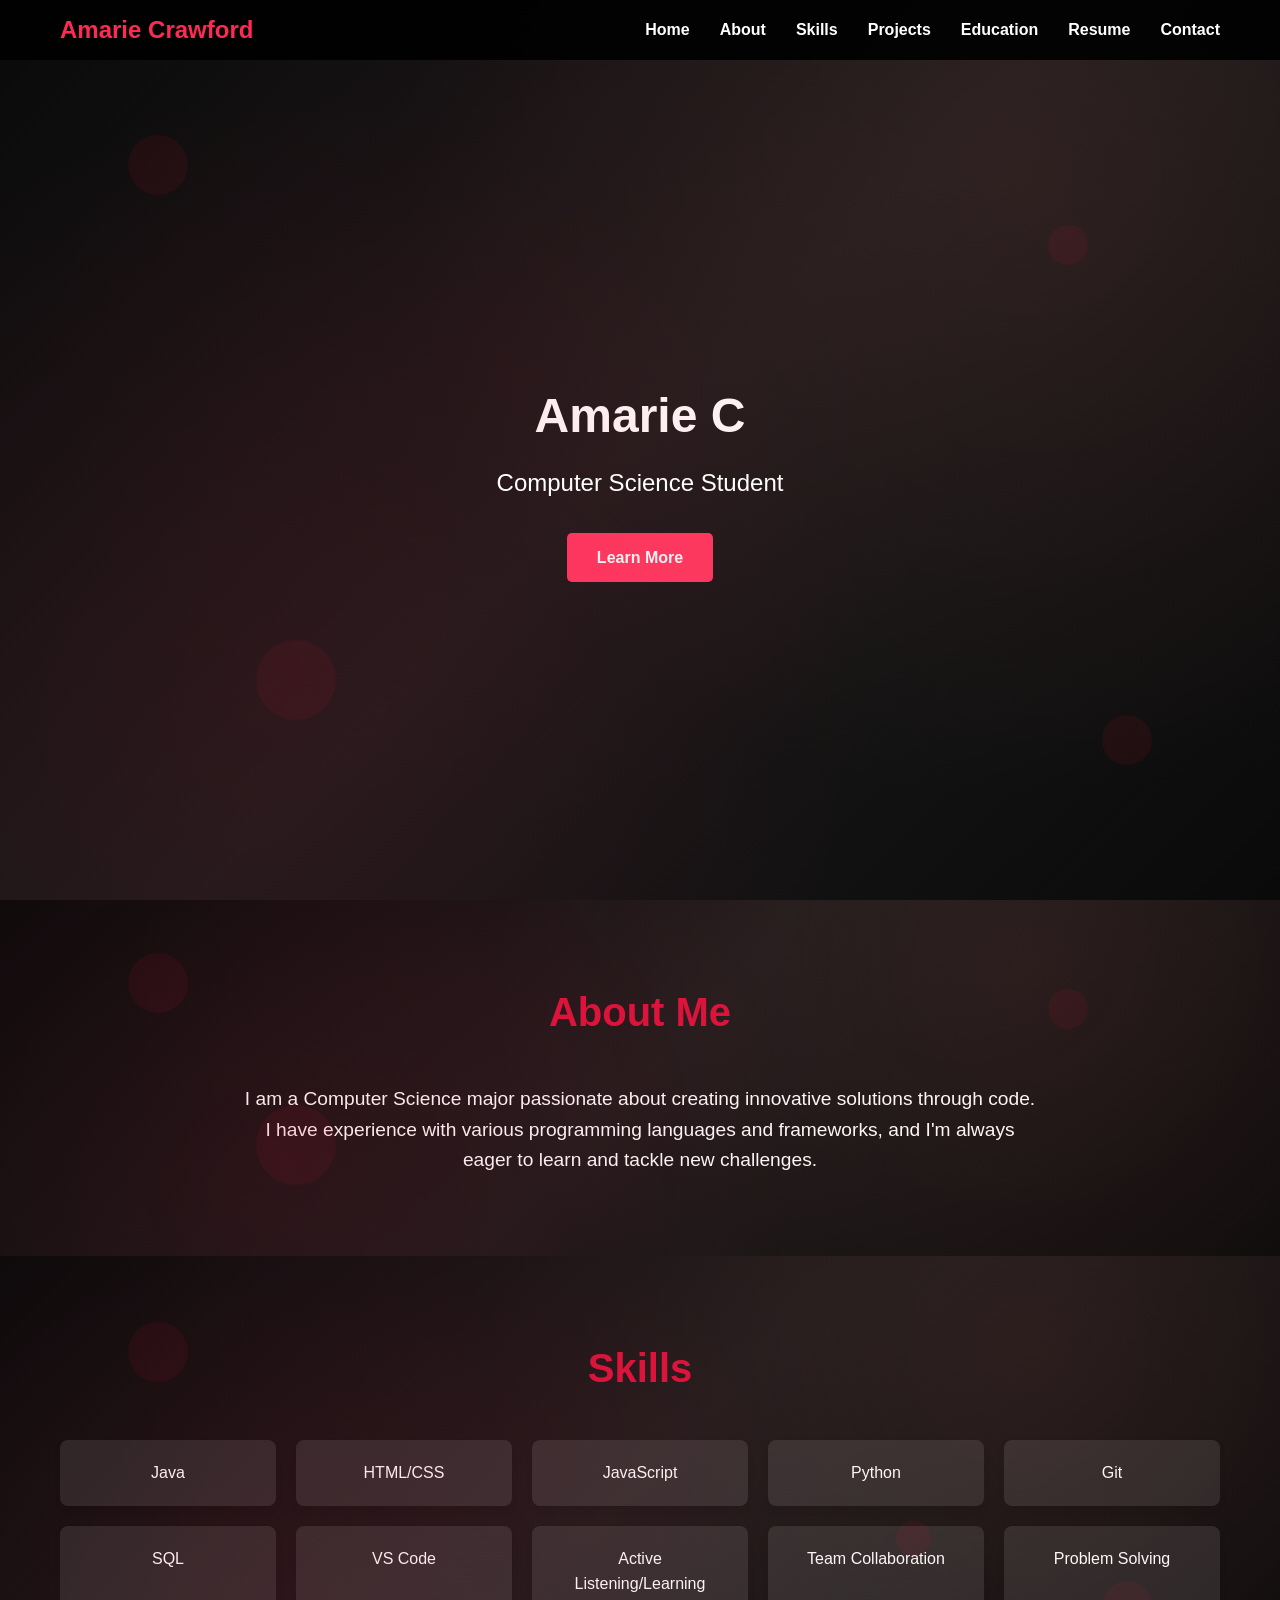
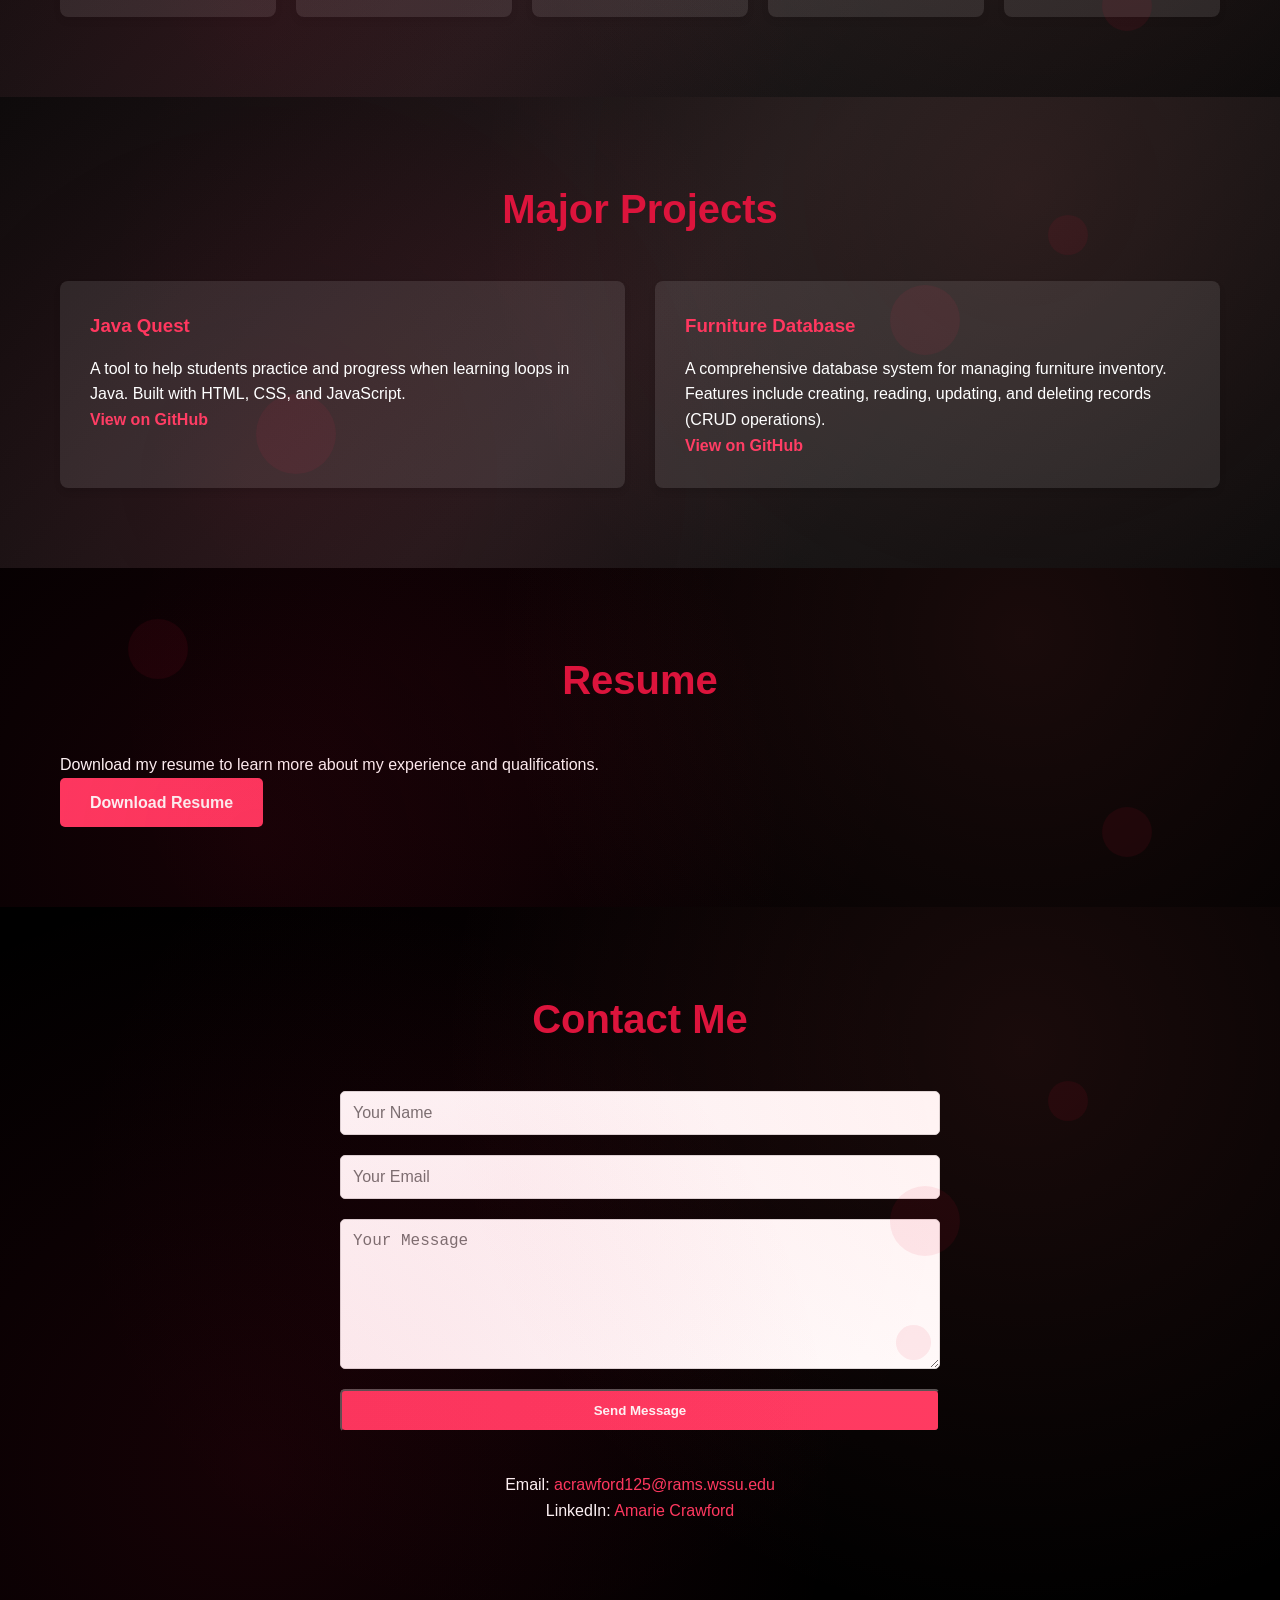
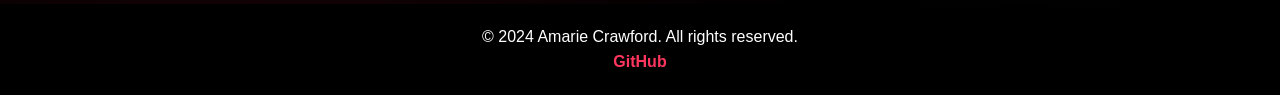
==== index.html @ 2c27f6a3 "Add files via upload" ====
<!DOCTYPE html>
<html lang="en">
<head>
    <meta charset="UTF-8">
    <meta name="viewport" content="width=device-width, initial-scale=1.0">
    <title>Amarie Crawford - Portfolio</title>
    <link rel="stylesheet" href="styles.css">
</head>
<body>
    <nav>
        <div class="nav-container">
            <div class="logo">Amarie Crawford</div>
            <div class="hamburger" id="hamburger">
                <span></span>
                <span></span>
                <span></span>
            </div>
            <ul class="nav-menu" id="nav-menu">
                <li><a href="#hero">Home</a></li>
                <li><a href="about.html">About</a></li>
                <li><a href="#skills">Skills</a></li>
                <li><a href="#projects">Projects</a></li>
                <li><a href="education.html">Education</a></li>
                <li><a href="#resume">Resume</a></li>
                <li><a href="#contact">Contact</a></li>
            </ul>
        </div>
    </nav>
    <header id="hero">
        <div class="section-shapes">
            <div class="section-shape shape-1"></div>
            <div class="section-shape shape-2"></div>
            <div class="section-shape shape-3"></div>
            <div class="section-shape shape-4"></div>
        </div>
        <div class="hero-content">
            <h1>Amarie Crawford</h1>
            <p>Computer Science Student</p>
            <a href="#about" class="cta-button">Learn More</a>
        </div>
    </header>

    <section id="about">
        <div class="section-shapes">
            <div class="section-shape shape-1"></div>
            <div class="section-shape shape-2"></div>
            <div class="section-shape shape-3"></div>
        </div>
        <div class="container">
            <h2>About Me</h2>
            <p>I am a Computer Science major passionate about creating innovative solutions through code. I have experience with various programming languages and frameworks, and I'm always eager to learn and tackle new challenges.</p>
        </div>
    </section>

    <section id="skills">
        <div class="section-shapes">
            <div class="section-shape shape-1"></div>
            <div class="section-shape shape-4"></div>
            <div class="section-shape shape-5"></div>
        </div>
        <div class="container">
            <h2>Skills</h2>
            <div class="skills-grid">
                <div class="skill-item">Java</div>
                <div class="skill-item">HTML/CSS</div>
                <div class="skill-item">JavaScript</div>
                <div class="skill-item">Python</div>
                <div class="skill-item">Git</div>
                <div class="skill-item">SQL</div>
                <div class="skill-item">VS Code</div>
                <div class="skill-item">Active Listening/Learning</div>
                <div class="skill-item">Team Collaboration</div>
                <div class="skill-item">Problem Solving</div>
            </div>
        </div>
    </section>

    <section id="projects">
        <div class="section-shapes">
            <div class="section-shape shape-2"></div>
            <div class="section-shape shape-3"></div>
            <div class="section-shape shape-6"></div>
        </div>
        <div class="container">
            <h2>Major Projects</h2>
            <div class="projects-grid">
                <div class="project-card">
                    <h3>Java Quest</h3>
                    <p>A tool to help students practice and progress when learning loops in Java. Built with HTML, CSS, and JavaScript.</p>
                    <a href="https://github.com/amariecr/java-quest" target="_blank" class="project-link">View on GitHub</a>
                </div>
                <div class="project-card">
                    <h3>Furniture Database</h3>
                    <p>A comprehensive database system for managing furniture inventory. Features include creating, reading, updating, and deleting records (CRUD operations).</p>
                    <a href="https://github.com/amariecr/furniture-database" target="_blank" class="project-link">View on GitHub</a>
                </div>
                <!-- Add more projects here as needed -->
            </div>
        </div>
    </section>

    <section id="resume">
        <div class="section-shapes">
            <div class="section-shape shape-1"></div>
            <div class="section-shape shape-4"></div>
        </div>
        <div class="container">
            <h2>Resume</h2>
            <p>Download my resume to learn more about my experience and qualifications.</p>
            <a href="resume.pdf" download class="cta-button">Download Resume</a>
            <!-- Placeholder for resume upload/display -->
        </div>
    </section>

    <section id="contact">
        <div class="section-shapes">
            <div class="section-shape shape-2"></div>
            <div class="section-shape shape-5"></div>
            <div class="section-shape shape-6"></div>
        </div>
        <div class="container">
            <h2>Contact Me</h2>
            <form id="contact-form">
                <input type="text" placeholder="Your Name" required>
                <input type="email" placeholder="Your Email" required>
                <textarea placeholder="Your Message" required></textarea>
                <button type="submit" class="cta-button">Send Message</button>
            </form>
            <div class="contact-info">
                <p>Email: <a href="mailto:acrawford125@rams.wssu.edu">acrawford125@rams.wssu.edu</a></p>
                <p>LinkedIn: <a href="https://www.linkedin.com/in/amarie-crawford-alc13/" target="_blank">Amarie Crawford</a></p>
            </div>
        </div>
    </section>

    <footer>
        <div class="container">
            <p>&copy; 2024 Amarie Crawford. All rights reserved.</p>
            <a href="https://github.com/amariecr" target="_blank" class="github-link">GitHub</a>
        </div>
    </footer>

    <script src="script.js"></script>
</body>
</html>
---- styles.css ----
/* Reset and base styles */
* {
    margin: 0;
    padding: 0;
    box-sizing: border-box;
}

/* Navigation */
nav {
    position: fixed;
    top: 0;
    width: 100%;
    background: rgba(0, 0, 0, 0.9);
    z-index: 1000;
    transition: background 0.3s ease;
}

.nav-container {
    max-width: 1200px;
    margin: 0 auto;
    padding: 0 20px;
    display: flex;
    justify-content: space-between;
    align-items: center;
    height: 60px;
}

.logo {
    font-size: 1.5rem;
    font-weight: bold;
    color: #ff2a54;
}

.hamburger {
    display: none;
    flex-direction: column;
    cursor: pointer;
}

.hamburger span {
    width: 25px;
    height: 3px;
    background: white;
    margin: 3px 0;
    transition: 0.3s;
}

.nav-menu {
    display: flex;
    list-style: none;
}

.nav-menu li {
    margin-left: 30px;
}

.nav-menu a {
    color: white;
    text-decoration: none;
    font-weight: bold;
    transition: color 0.3s ease;
}

.nav-menu a:hover {
    color: #ff3960;
}

body {
    font-family: 'Arial', sans-serif;
    line-height: 1.6;
    color: white;
    background-color: black;
    overflow-x: hidden;
}

.container {
    max-width: 1200px;
    margin: 0 auto;
    padding: 0 20px;
}

/* Hero Section */
#hero {
    background: linear-gradient(135deg, #0a0a0a 0%, #1a1a1a 50%, #0a0a0a 100%);
    height: 100vh;
    display: flex;
    align-items: center;
    justify-content: center;
    text-align: center;
    color: white;
    position: relative;
    overflow: hidden;
    padding-top: 60px; /* Account for fixed nav */
}

#hero::before {
    content: '';
    position: absolute;
    top: 0;
    left: 0;
    right: 0;
    bottom: 0;
    background: 
        radial-gradient(circle at 20% 80%, rgba(220, 20, 60, 0.1) 0%, transparent 50%),
        radial-gradient(circle at 80% 20%, rgba(255, 107, 107, 0.1) 0%, transparent 50%),
        radial-gradient(circle at 40% 40%, rgba(220, 20, 60, 0.05) 0%, transparent 50%);
    pointer-events: none;
}

.hero-content h1 {
    font-size: 3rem;
    margin-bottom: 10px;
    animation: fadeInUp 1s ease-out;
}

.hero-content p {
    font-size: 1.5rem;
    margin-bottom: 30px;
    animation: fadeInUp 1s ease-out 0.3s both;
}

.cta-button {
    display: inline-block;
    background-color: #ff3961;
    color: white;
    padding: 12px 30px;
    text-decoration: none;
    border-radius: 5px;
    transition: all 0.3s ease;
    font-weight: bold;
}

.cta-button:hover {
    background-color: #ff4949;
    transform: translateY(-2px);
    box-shadow: 0 5px 15px rgba(220, 20, 60, 0.4);
}

/* Sections */
section {
    padding: 80px 0;
    opacity: 0;
    transform: translateY(30px);
    transition: all 0.6s ease;
    background: linear-gradient(135deg, #0a0a0a 0%, #1a1a1a 50%, #0a0a0a 100%);
    color: white;
    position: relative;
    overflow: hidden;
}

section::before {
    content: '';
    position: absolute;
    top: 0;
    left: 0;
    right: 0;
    bottom: 0;
    background: 
        radial-gradient(circle at 20% 80%, rgba(220, 20, 60, 0.1) 0%, transparent 50%),
        radial-gradient(circle at 80% 20%, rgba(255, 107, 107, 0.1) 0%, transparent 50%),
        radial-gradient(circle at 40% 40%, rgba(220, 20, 60, 0.05) 0%, transparent 50%);
    pointer-events: none;
}

.section-shapes {
    position: absolute;
    top: 0;
    left: 0;
    width: 100%;
    height: 100%;
    overflow: hidden;
    pointer-events: none;
}

.section-shape {
    position: absolute;
    background: rgba(220, 20, 60, 0.08);
    border-radius: 50%;
    animation: float 8s ease-in-out infinite;
}

.section-shape.shape-1 { width: 60px; height: 60px; top: 15%; left: 10%; animation-delay: 0s; }
.section-shape.shape-2 { width: 40px; height: 40px; top: 25%; right: 15%; animation-delay: 2s; }
.section-shape.shape-3 { width: 80px; height: 80px; bottom: 20%; left: 20%; animation-delay: 4s; }
.section-shape.shape-4 { width: 50px; height: 50px; bottom: 15%; right: 10%; animation-delay: 1s; }
.section-shape.shape-5 { width: 35px; height: 35px; top: 60%; left: 70%; animation-delay: 3s; }
.section-shape.shape-6 { width: 70px; height: 70px; top: 40%; right: 25%; animation-delay: 5s; }

section.animate {
    opacity: 1;
    transform: translateY(0);
}

section h2 {
    text-align: center;
    font-size: 2.5rem;
    margin-bottom: 40px;
    color: #DC143C;
    position: relative;
    z-index: 2;
}

/* About */
#about p {
    font-size: 1.2rem;
    text-align: center;
    max-width: 800px;
    margin: 0 auto;
}

/* Skills */
.skills-grid {
    display: grid;
    grid-template-columns: repeat(auto-fit, minmax(200px, 1fr));
    gap: 20px;
    margin-top: 40px;
}

.skill-item {
    background: rgba(255, 255, 255, 0.1);
    padding: 20px;
    border-radius: 8px;
    text-align: center;
    box-shadow: 0 4px 6px rgba(0, 0, 0, 0.1);
    transition: transform 0.3s ease, box-shadow 0.3s ease;
}

.skill-item:hover {
    transform: translateY(-5px);
    box-shadow: 0 8px 15px rgba(0, 0, 0, 0.2);
}

/* Projects */
.projects-grid {
    display: grid;
    grid-template-columns: repeat(auto-fit, minmax(300px, 1fr));
    gap: 30px;
    margin-top: 40px;
}

.project-card {
    background: rgba(255, 255, 255, 0.1);
    padding: 30px;
    border-radius: 8px;
    box-shadow: 0 4px 6px rgba(0, 0, 0, 0.1);
    transition: transform 0.3s ease, box-shadow 0.3s ease;
    position: relative;
    overflow: hidden;
}

.project-card::before {
    content: '';
    position: absolute;
    top: 0;
    left: -100%;
    width: 100%;
    height: 100%;
    background: linear-gradient(90deg, transparent, rgba(220, 20, 60, 0.1), transparent);
    transition: left 0.5s;
}

.project-card:hover::before {
    left: 100%;
}

.project-card:hover {
    transform: translateY(-10px);
    box-shadow: 0 15px 30px rgba(0, 0, 0, 0.2);
}

.project-card h3 {
    color: #ff375f;
    margin-bottom: 15px;
}

.project-link {
    color: #ff3d64;
    text-decoration: none;
    font-weight: bold;
    transition: color 0.3s ease;
}

.project-link:hover {
    color: #ff4646;
}

/* Resume */
#resume {
    background: black;
}

/* Contact */
#contact {
    background: black;
}

#contact-form {
    max-width: 600px;
    margin: 0 auto;
    display: flex;
    flex-direction: column;
    gap: 20px;
}

#contact-form input,
#contact-form textarea {
    padding: 12px;
    border: 1px solid #ddd;
    border-radius: 5px;
    font-size: 1rem;
}

#contact-form textarea {
    height: 150px;
    resize: vertical;
}

.contact-info {
    text-align: center;
    margin-top: 40px;
}

.contact-info a {
    color: #ff3960;
    text-decoration: none;
}

.contact-info a:hover {
    text-decoration: underline;
}

/* Footer */
footer {
    background: black;
    color: white;
    text-align: center;
    padding: 20px 0;
}

/* Page Header for separate pages */
#page-header {
    background: linear-gradient(135deg, #0a0a0a 0%, #1a1a1a 50%, #0a0a0a 100%);
    color: white;
    padding: 100px 0 80px;
    text-align: center;
    position: relative;
    overflow: hidden;
}

#page-header::before {
    content: '';
    position: absolute;
    top: 0;
    left: 0;
    right: 0;
    bottom: 0;
    background:
        radial-gradient(circle at 20% 80%, rgba(220, 20, 60, 0.1) 0%, transparent 50%),
        radial-gradient(circle at 80% 20%, rgba(255, 107, 107, 0.1) 0%, transparent 50%),
        radial-gradient(circle at 40% 40%, rgba(220, 20, 60, 0.05) 0%, transparent 50%);
    pointer-events: none;
}

#page-header .container {
    position: relative;
    z-index: 2;
}

#page-header h1 {
    font-size: 3rem;
    margin-bottom: 20px;
    color: #DC143C;
}

#page-header p {
    font-size: 1.2rem;
    max-width: 600px;
    margin: 0 auto;
}

/* Interests Grid */
.interests-grid {
    display: grid;
    grid-template-columns: repeat(auto-fit, minmax(250px, 1fr));
    gap: 30px;
    margin-top: 40px;
}

.interest-item {
    background: rgba(255, 255, 255, 0.1);
    padding: 30px;
    border-radius: 8px;
    text-align: center;
    transition: transform 0.3s ease;
}

.interest-item:hover {
    transform: translateY(-5px);
}

.interest-item h3 {
    color: #DC143C;
    margin-bottom: 15px;
}

/* Courses Grid */
.courses-grid {
    display: grid;
    grid-template-columns: repeat(auto-fit, minmax(300px, 1fr));
    gap: 30px;
    margin-top: 40px;
}

.course-item {
    background: rgba(255, 255, 255, 0.1);
    padding: 25px;
    border-radius: 8px;
    transition: transform 0.3s ease;
}

.course-item:hover {
    transform: translateY(-5px);
}

.course-item h3 {
    color: #DC143C;
    margin-bottom: 10px;
}

/* Experience Items */
.experience-item {
    background: rgba(255, 255, 255, 0.1);
    padding: 30px;
    border-radius: 8px;
    margin-bottom: 30px;
}

.experience-item h3 {
    color: #DC143C;
    margin-bottom: 10px;
}

.experience-item ul {
    margin-top: 15px;
}

.experience-item li {
    margin-bottom: 8px;
}

/* Degree Info */
.degree-info {
    background: rgba(255, 255, 255, 0.1);
    padding: 30px;
    border-radius: 8px;
    text-align: center;
}

.degree-info h3 {
    color: #DC143C;
    margin-bottom: 15px;
}

.github-link {
    color: #ff375f;
    text-decoration: none;
    font-weight: bold;
}

.github-link:hover {
    color: #ff4141;
}

/* Animations */
@keyframes fadeInUp {
    from {
        opacity: 0;
        transform: translateY(30px);
    }
    to {
        opacity: 1;
        transform: translateY(0);
    }
}

/* Responsive */
@media (max-width: 768px) {
    .hamburger {
        display: flex;
    }

    .nav-menu {
        position: fixed;
        left: -100%;
        top: 60px;
        flex-direction: column;
        background: rgba(0, 0, 0, 0.9);
        width: 100%;
        text-align: center;
        transition: 0.3s;
        padding: 20px 0;
    }

    .nav-menu.active {
        left: 0;
    }

    .nav-menu li {
        margin: 10px 0;
    }

    .hamburger.active span:nth-child(1) {
        transform: rotate(-45deg) translate(-5px, 6px);
    }

    .hamburger.active span:nth-child(2) {
        opacity: 0;
    }

    .hamburger.active span:nth-child(3) {
        transform: rotate(45deg) translate(-5px, -6px);
    }

    .hero-content h1 {
        font-size: 2rem;
    }
    
    .hero-content p {
        font-size: 1.2rem;
    }
    
    .section-shapes,
    #page-header .section-shapes {
        display: none;
    }

    section h2 {
        font-size: 2rem;
    }
    
    .projects-grid {
        grid-template-columns: 1fr;
    }
}
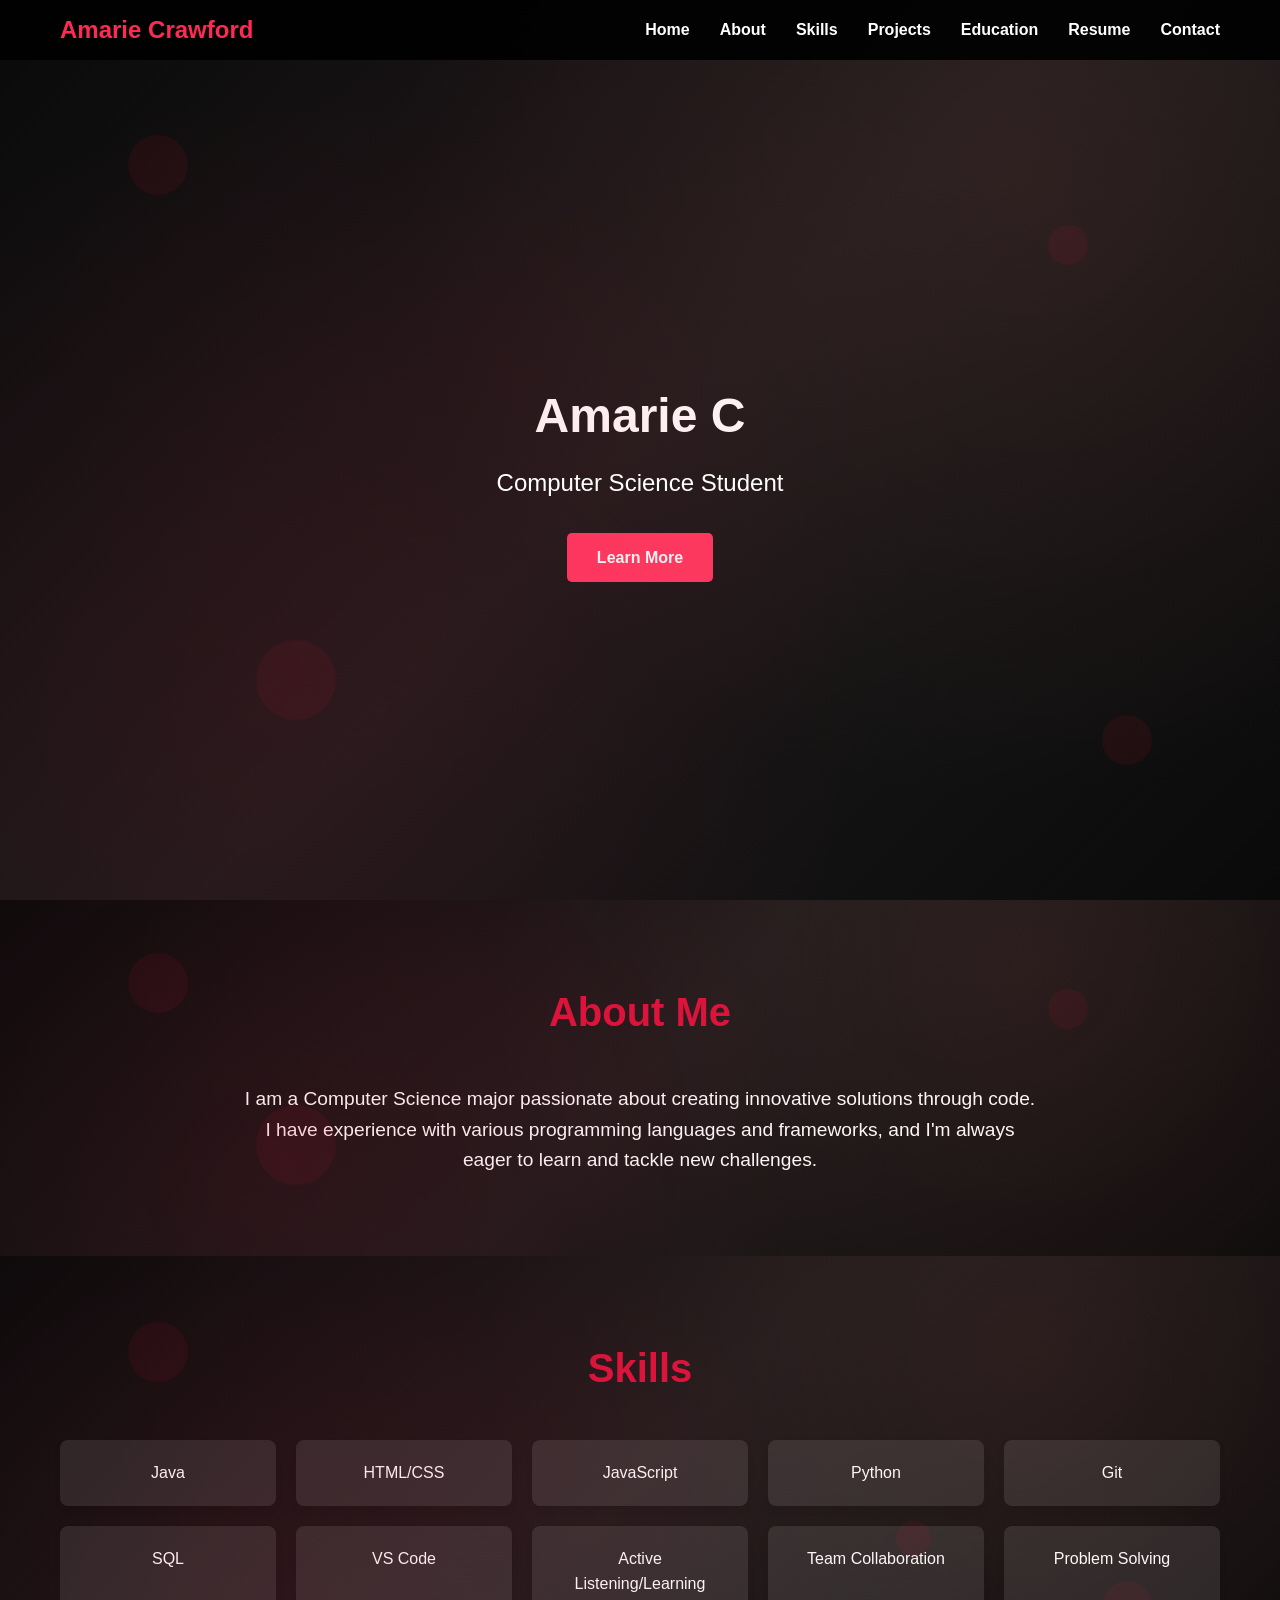
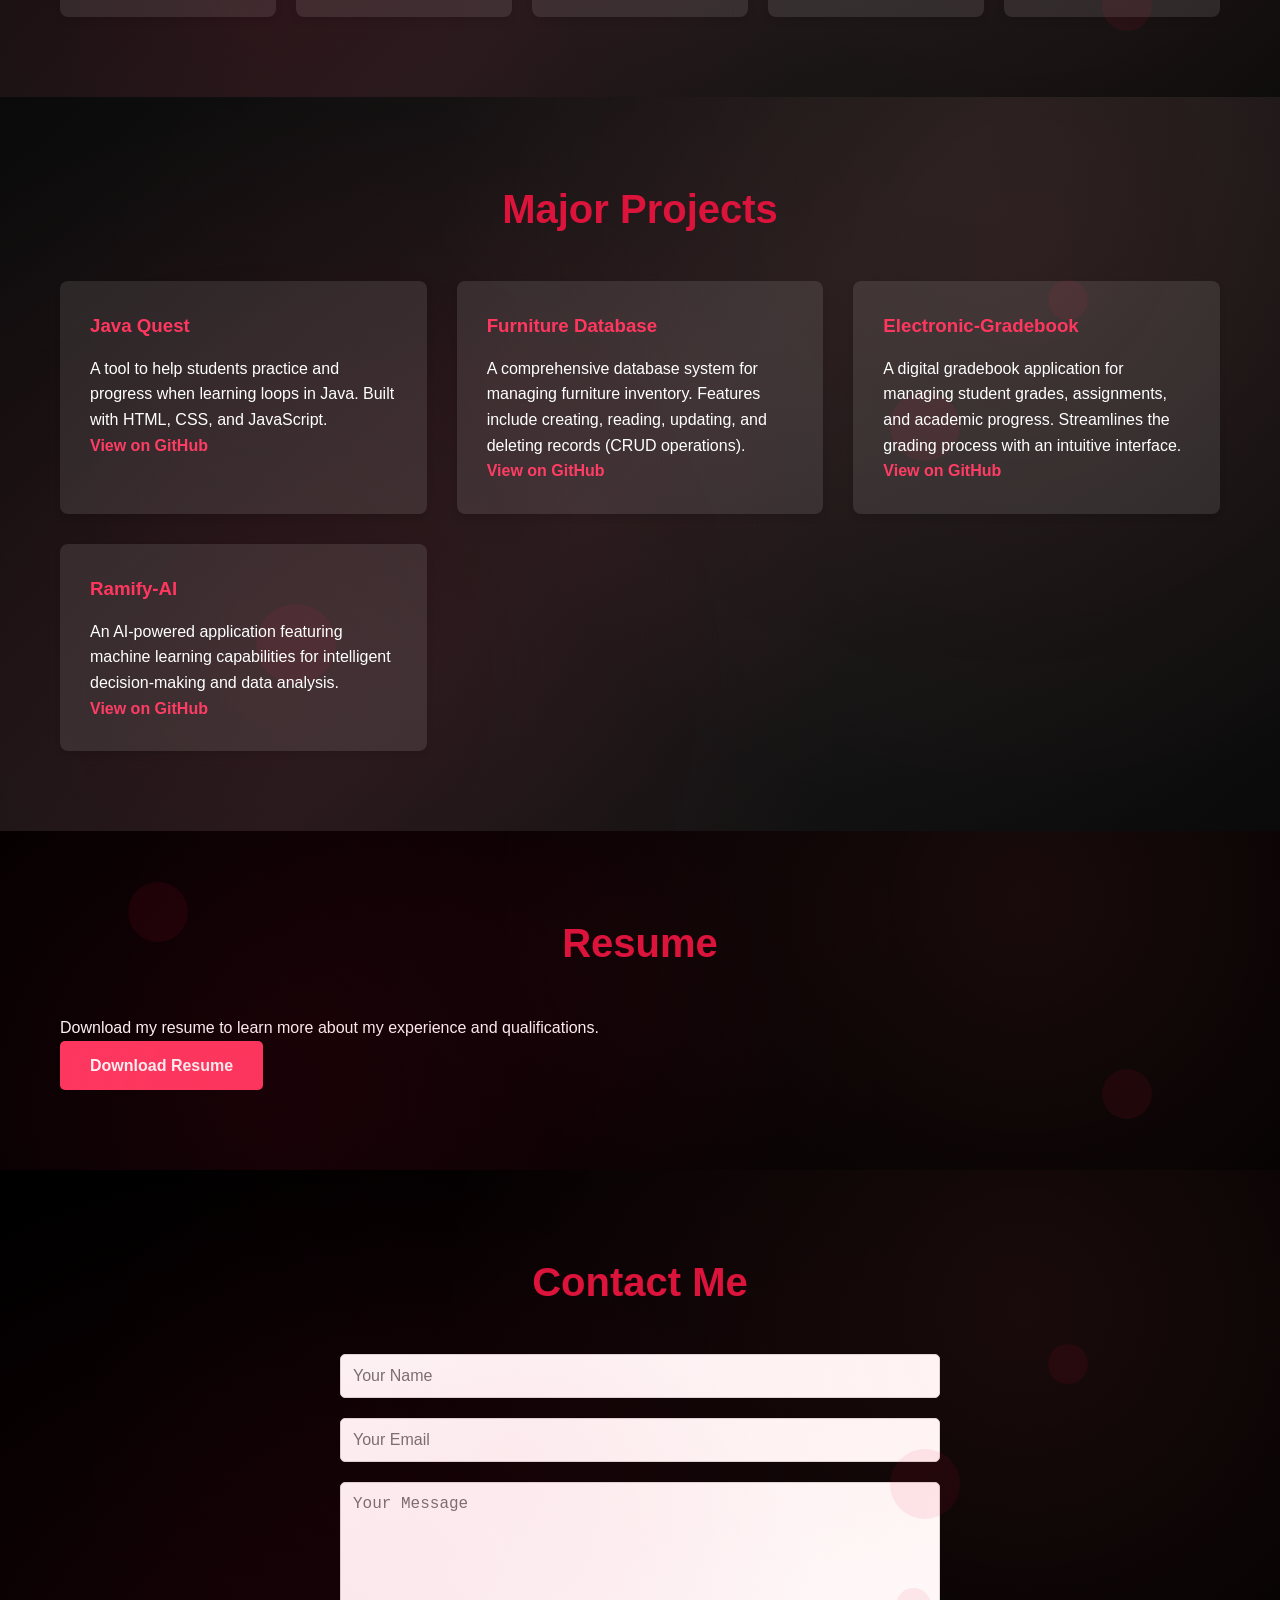
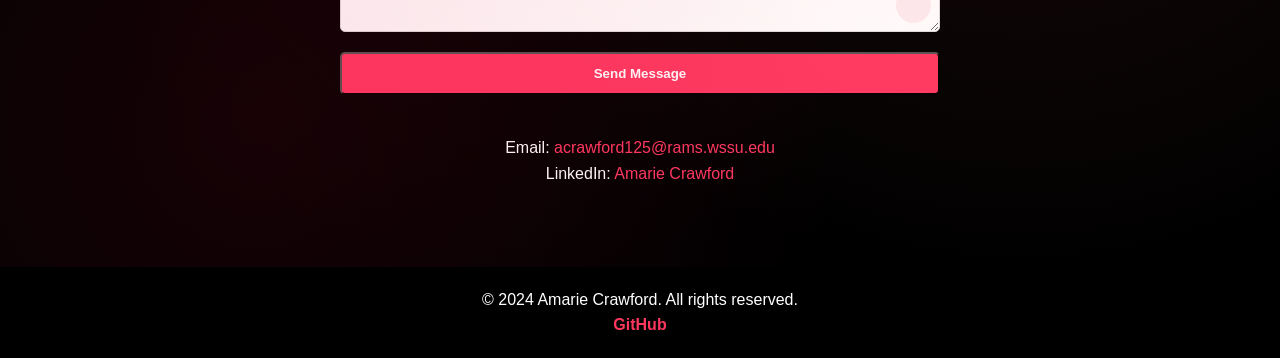
==== commit dce33ce6: "Updated projects section" ====
--- a/index.html
+++ b/index.html
@@ -94,6 +94,16 @@
                     <p>A comprehensive database system for managing furniture inventory. Features include creating, reading, updating, and deleting records (CRUD operations).</p>
                     <a href="https://github.com/amariecr/furniture-database" target="_blank" class="project-link">View on GitHub</a>
                 </div>
+                <div class="project-card">
+                    <h3>Electronic-Gradebook</h3>
+                    <p>A digital gradebook application for managing student grades, assignments, and academic progress. Streamlines the grading process with an intuitive interface.</p>
+                    <a href="https://github.com/amariecr/electronic-gradebook" target="_blank" class="project-link">View on GitHub</a>
+                </div>
+                <div class="project-card">
+                    <h3>Ramify-AI</h3>
+                    <p>An AI-powered application featuring machine learning capabilities for intelligent decision-making and data analysis.</p>
+                    <a href="https://github.com/amariecr/ramify-ai" target="_blank" class="project-link">View on GitHub</a>
+                </div>
                 <!-- Add more projects here as needed -->
             </div>
         </div>
